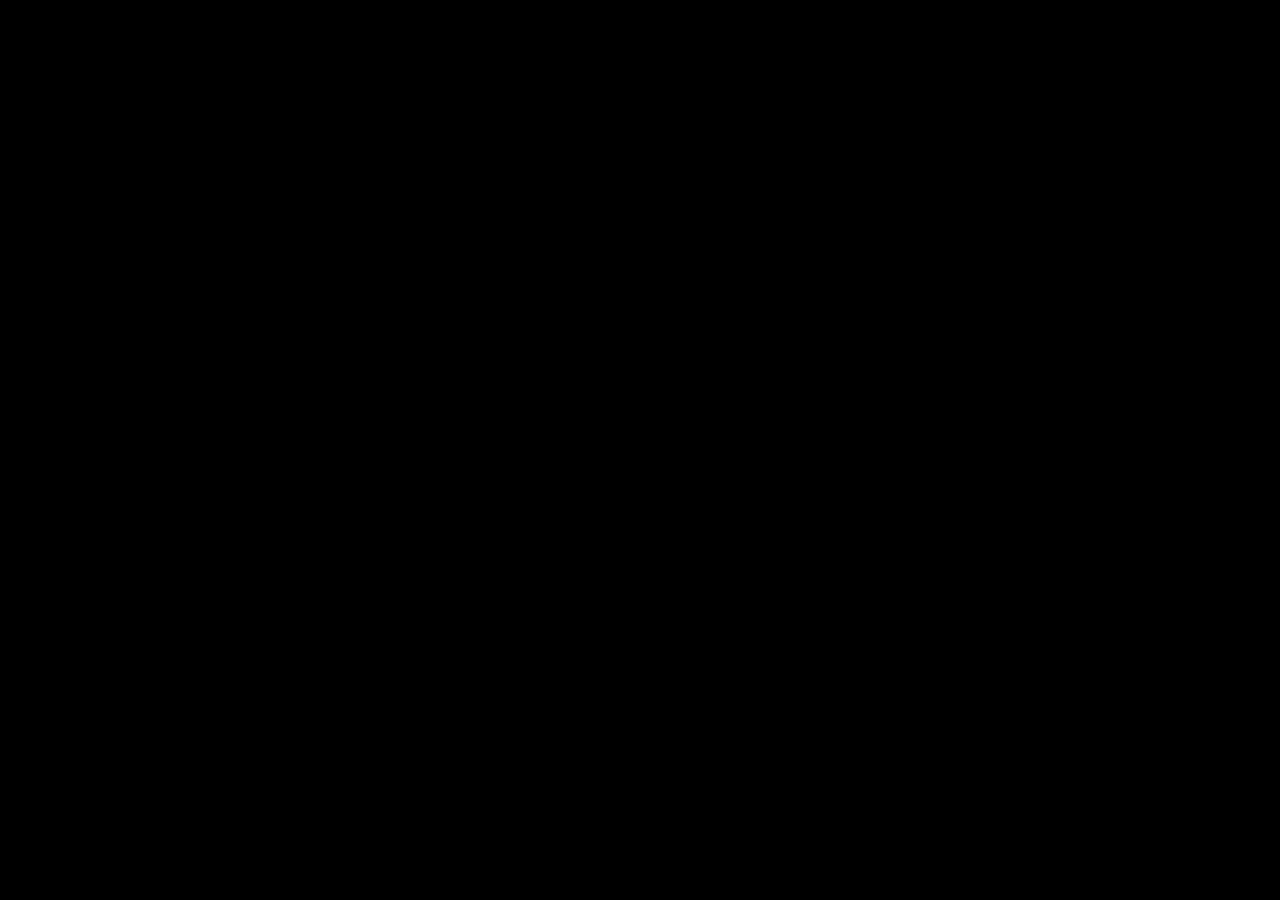
==== temp-converter/index.html @ aae02332 "Added new project: "Tempertature Converter"" ====
<!DOCTYPE html>
<html lang="">
  <head>
    <meta charset="UTF-8">
    <link rel="icon" href="/favicon.svg">
    <meta name="viewport" content="width=device-width, initial-scale=1.0">
    <link href="https://fonts.googleapis.com/css2?family=Jost:ital,wght@0,100..900;1,100..900" rel="stylesheet">
    <style>html{background-color:#000;height:100%}body{margin:0}</style>
    <title>Temperature Converter</title>
    <script type="module" crossorigin src="/assets/index-B8AOaFgh.js"></script>
    <link rel="stylesheet" crossorigin href="/assets/index-CSdoKJ3X.css">
  </head>
  <body>
    <div id="app"></div>
  </body>
</html>
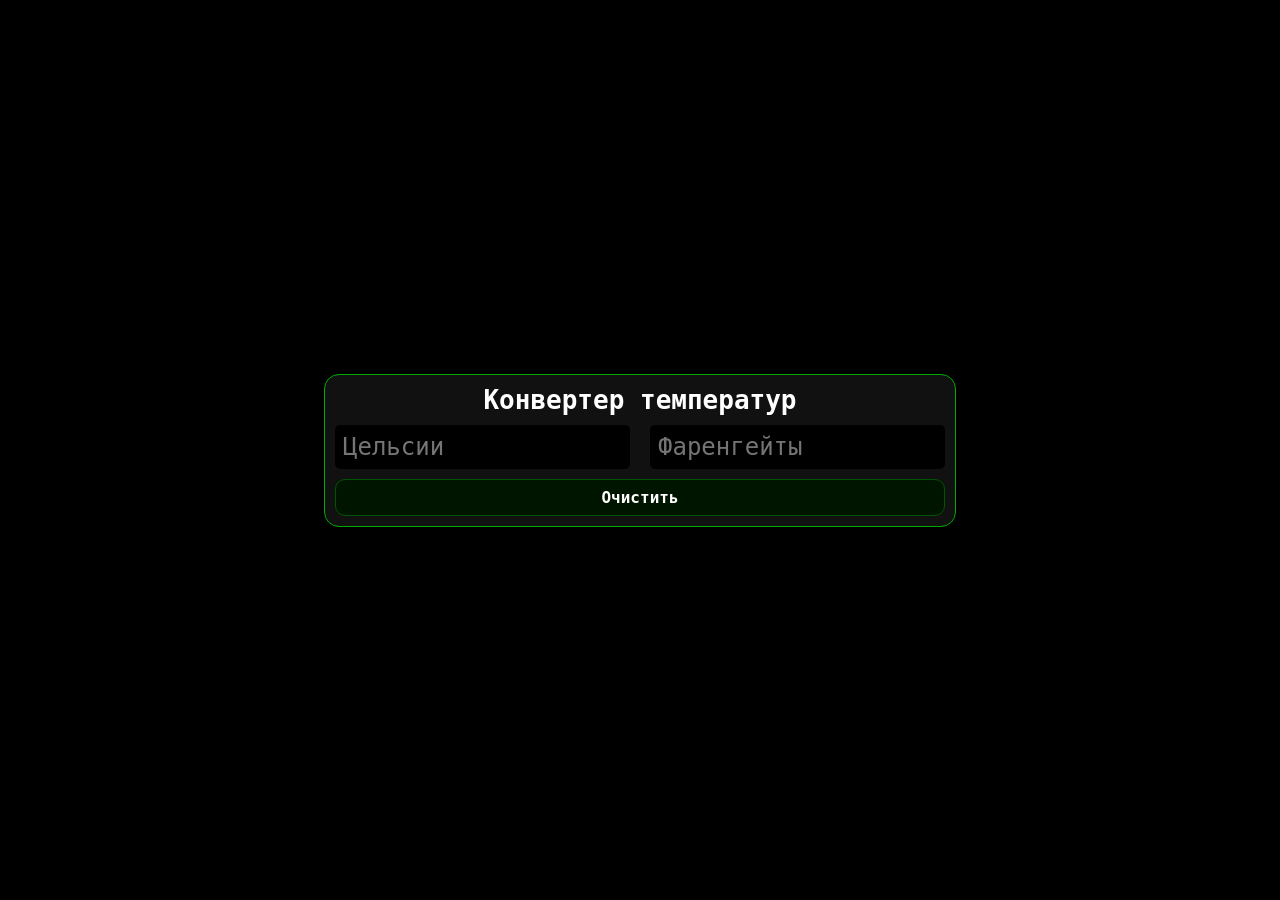
==== commit d6976d57: "Fixed bugs" ====
--- a/temp-converter/index.html
+++ b/temp-converter/index.html
@@ -2,13 +2,13 @@
 <html lang="">
   <head>
     <meta charset="UTF-8">
-    <link rel="icon" href="/favicon.svg">
+    <link rel="icon" href="/temp-converter/favicon.svg">
     <meta name="viewport" content="width=device-width, initial-scale=1.0">
     <link href="https://fonts.googleapis.com/css2?family=Jost:ital,wght@0,100..900;1,100..900" rel="stylesheet">
     <style>html{background-color:#000;height:100%}body{margin:0}</style>
     <title>Temperature Converter</title>
-    <script type="module" crossorigin src="/assets/index-B8AOaFgh.js"></script>
-    <link rel="stylesheet" crossorigin href="/assets/index-CSdoKJ3X.css">
+    <script type="module" crossorigin src="/temp-converter/assets/index-B8AOaFgh.js"></script>
+    <link rel="stylesheet" crossorigin href="/temp-converter/assets/index-CSdoKJ3X.css">
   </head>
   <body>
     <div id="app"></div>
--- a/temp-converter/assets/index-CSdoKJ3X.css
+++ b/temp-converter/assets/index-CSdoKJ3X.css
@@ -0,0 +1 @@
+*{font-family:monospace}.app{text-align:center;flex-direction:column;justify-content:center;align-items:center;min-height:100vh;margin:0;font-family:monospace;display:flex}.window{background-color:#111;border:1px solid #0a0;border-radius:15px;flex-flow:column;width:70vh;height:auto;display:flex;position:relative}.frame{display:flex}h1{color:#fff;margin:10px 0 0}button{color:#fff;background-color:#001500;border:1px solid #050;border-radius:10px;min-width:270px;font-family:monospace;font-weight:600}input[type=number]::-webkit-inner-spin-button{appearance:none;margin:0}input[type=number]::-webkit-outer-spin-button{appearance:none;margin:0}input[type=number]{-moz-appearance:textfield}input{color:#fff;background-color:#000;border:none;border-radius:5px;outline:none;width:50%;margin:10px;padding:8px;font-family:monospace;font-size:24px;font-weight:400;position:relative}button{margin:0 10px 10px;padding:8px;font-size:16px}.no-select{-webkit-user-select:none;user-select:none}
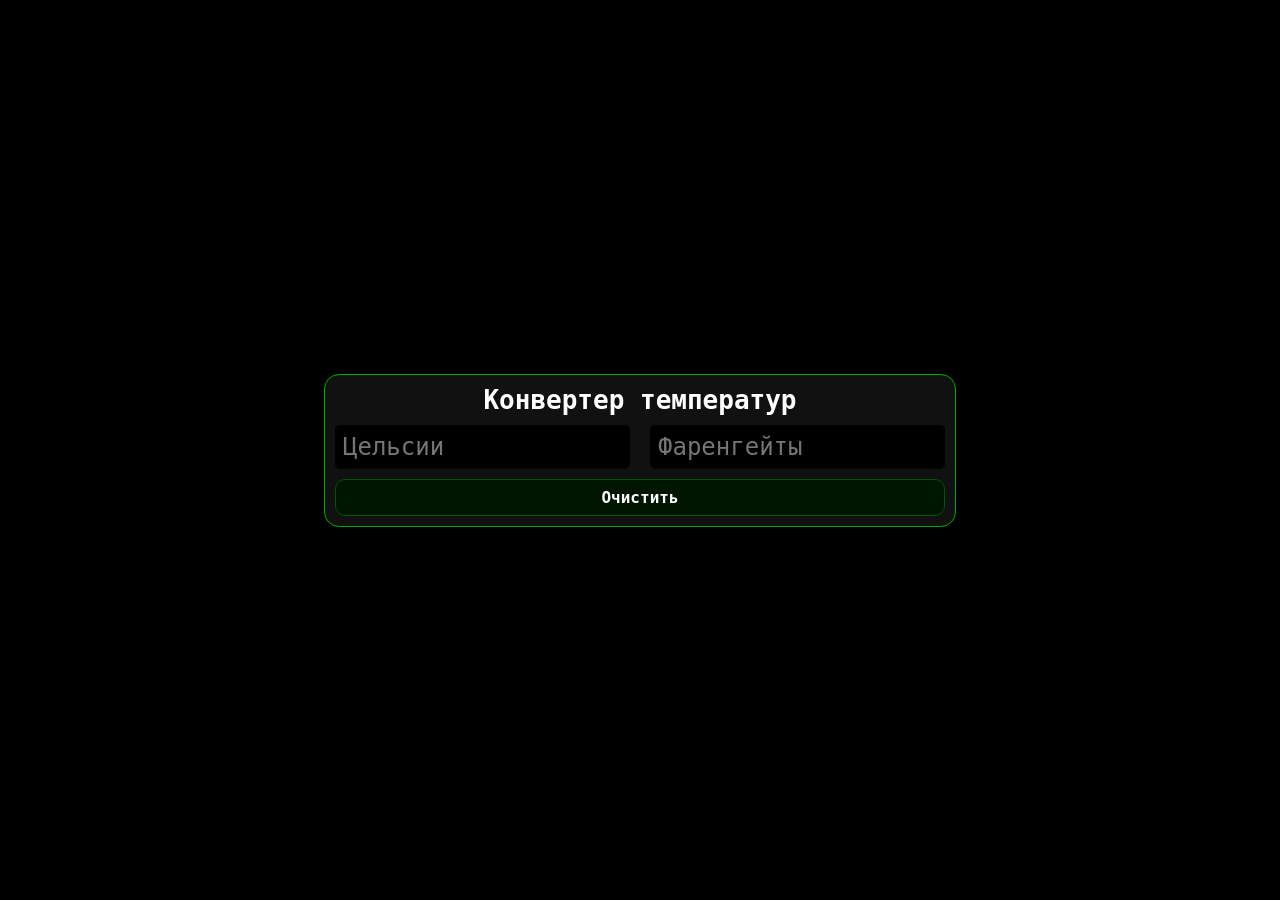
==== commit 263d0f47: "Added mini-animations" ====
--- a/temp-converter/index.html
+++ b/temp-converter/index.html
@@ -7,8 +7,8 @@
     <link href="https://fonts.googleapis.com/css2?family=Jost:ital,wght@0,100..900;1,100..900" rel="stylesheet">
     <style>html{background-color:#000;height:100%}body{margin:0}</style>
     <title>Temperature Converter</title>
-    <script type="module" crossorigin src="/temp-converter/assets/index-B8AOaFgh.js"></script>
-    <link rel="stylesheet" crossorigin href="/temp-converter/assets/index-CSdoKJ3X.css">
+    <script type="module" crossorigin src="/temp-converter/assets/index-BJA4mICn.js"></script>
+    <link rel="stylesheet" crossorigin href="/temp-converter/assets/index-CSzu82qX.css">
   </head>
   <body>
     <div id="app"></div>
--- a/temp-converter/assets/index-CSzu82qX.css
+++ b/temp-converter/assets/index-CSzu82qX.css
@@ -0,0 +1 @@
+*{font-family:monospace}.app{text-align:center;flex-direction:column;justify-content:center;align-items:center;min-height:100vh;margin:0;font-family:monospace;display:flex}.window{background-color:#111;border:1px solid #0a0;border-radius:15px;flex-flow:column;width:70vh;height:auto;display:flex;position:relative}.frame{display:flex}h1{color:#fff;margin:10px 0 0}input[type=number]::-webkit-inner-spin-button{appearance:none;margin:0}input[type=number]::-webkit-outer-spin-button{appearance:none;margin:0}input[type=number]{-moz-appearance:textfield}input{color:#fff;background-color:#000;border:none;border-radius:5px;outline:none;width:50%;margin:10px;padding:8px;font-family:monospace;font-size:24px;font-weight:400;position:relative}button{color:#fff;background-color:#001500;border:1px solid #050;border-radius:10px;min-width:270px;margin:0 10px 10px;padding:8px;font-family:monospace;font-size:16px;font-weight:600;transition:all .25s}button:hover{cursor:pointer;background-color:#003500;border-color:#007500}.no-select{-webkit-user-select:none;user-select:none}.fade-in{opacity:0;animation:.7s cubic-bezier(.22,1,.36,1) forwards fadeInUp;transform:translateY(20px)}@keyframes fadeInUp{to{opacity:1;transform:translateY(0)}}
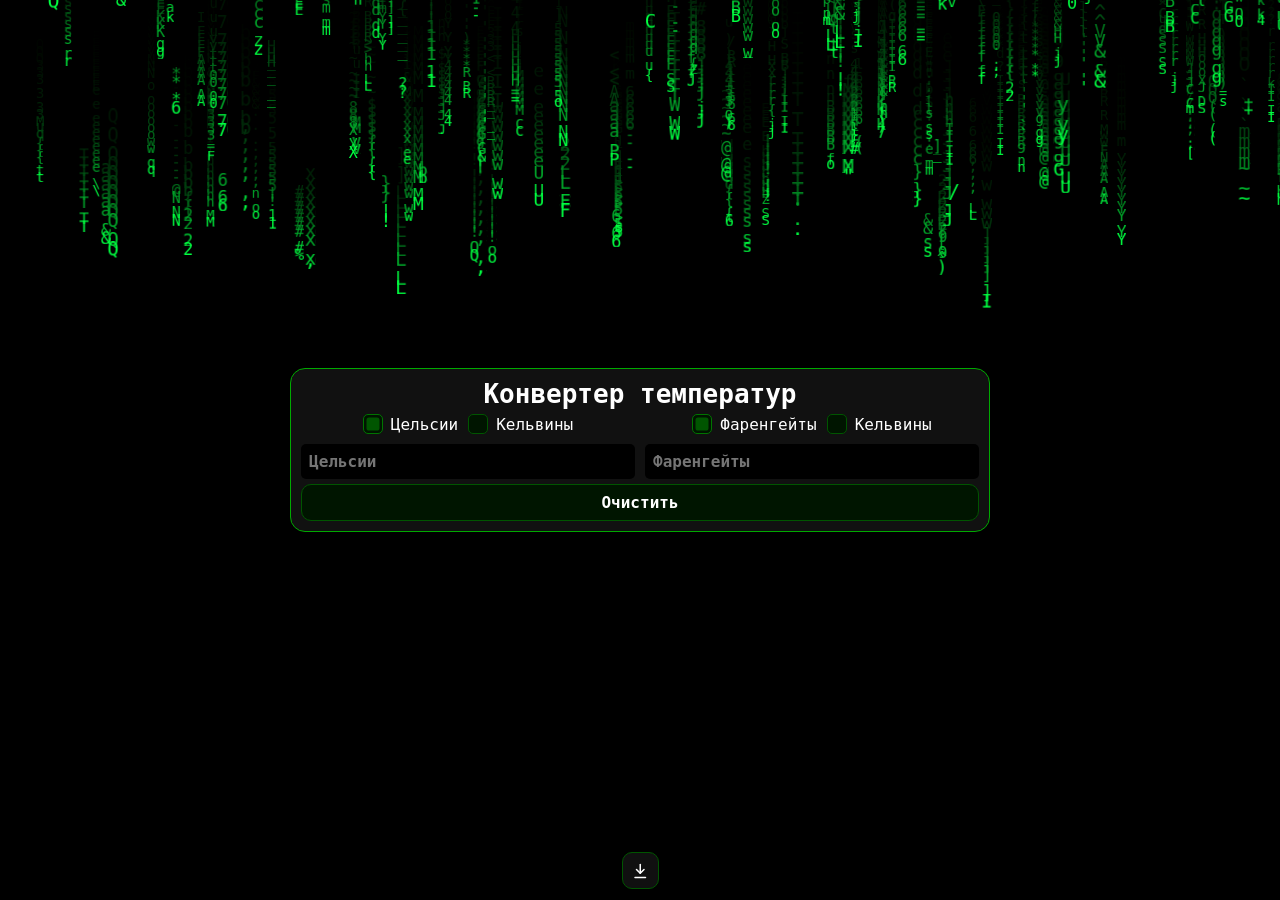
==== commit 98032a83: "Added download desktop and mobile versions button. Added matrix background." ====
--- a/temp-converter/index.html
+++ b/temp-converter/index.html
@@ -7,8 +7,8 @@
     <link href="https://fonts.googleapis.com/css2?family=Jost:ital,wght@0,100..900;1,100..900" rel="stylesheet">
     <style>html{background-color:#000;height:100%}body{margin:0}</style>
     <title>Temperature Converter</title>
-    <script type="module" crossorigin src="/temp-converter/assets/index-BJA4mICn.js"></script>
-    <link rel="stylesheet" crossorigin href="/temp-converter/assets/index-CSzu82qX.css">
+    <script type="module" crossorigin src="/temp-converter/assets/index-gzyVPrw0.js"></script>
+    <link rel="stylesheet" crossorigin href="/temp-converter/assets/index-BpkuvW3S.css">
   </head>
   <body>
     <div id="app"></div>
--- a/temp-converter/assets/index-BpkuvW3S.css
+++ b/temp-converter/assets/index-BpkuvW3S.css
@@ -0,0 +1 @@
+.matrix-bg[data-v-ba40245b]{z-index:-1;pointer-events:none;background:#000;width:1920px;height:1080px;position:fixed;inset:0}@media (width<=768px){.matrix-bg[data-v-ba40245b]{z-index:-1;pointer-events:none;background:#000;width:100%;height:100%;position:fixed;inset:0}}.download-frame[data-v-65bd5bff]{vertical-align:middle;justify-content:center;align-items:center;width:100%;height:4%;padding-bottom:15px;display:flex;position:fixed;top:95%;left:0%}.center[data-v-65bd5bff]{vertical-align:middle;background-color:#101010;border:1px solid #050;border-radius:10px;justify-content:center;align-items:center;width:35px;height:35px;transition:width .3s ease-out;display:flex;position:relative;transform:translateY(5px)}.center[data-v-65bd5bff]:hover{width:70px}.off[data-v-65bd5bff]{display:none}.download-button[data-v-65bd5bff]{background-color:#0000;border:none;width:25%;height:50%;padding:0;transition:transform .3s ease-out;position:absolute;top:50%;left:50%;transform:translate(-50%,-50%)}.center .windows-button .download[data-v-65bd5bff]{opacity:1;width:200%;height:200%;transition:opacity .3s ease-out,transform .3s ease-out;transform:translate(-25%,-25%)}.center:hover .windows-button .download[data-v-65bd5bff]{transform:translate(25%,-25%)}.center .windows-button .windows[data-v-65bd5bff]{opacity:0;transition:opacity .3s ease-out}.center:hover .windows-button[data-v-65bd5bff]{transform:translate(-150%,-50%)}.center:hover .windows-button .windows[data-v-65bd5bff]{opacity:1;transition:filter .2s ease-in-out}.center:hover .windows-button .windows[data-v-65bd5bff]:hover{filter:brightness(0)saturate()invert(35%)sepia(24%)saturate(3377%)hue-rotate(179deg)brightness(101%)contrast(114%)}.center:hover .windows-button .download[data-v-65bd5bff]{opacity:0}.center .android-button .android[data-v-65bd5bff]{opacity:0;transition:opacity .3s ease-out,filter .3s ease-in-out}.center:hover .android-button[data-v-65bd5bff]{transform:translate(50%,-50%)}.center:hover .android-button .android[data-v-65bd5bff]{opacity:1}.center:hover .android-button .android[data-v-65bd5bff]:hover{filter:brightness(0)saturate()invert(53%)sepia(84%)saturate(1828%)hue-rotate(80deg)brightness(119%)contrast(127%)}.center[data-v-65bd5bff]:after{content:"";opacity:0;background-color:#666;width:1px;height:25px;transition:opacity .3s ease-out;position:absolute;top:50%;left:50%;transform:translate(-50%,-50%)}.center[data-v-65bd5bff]:hover:after{opacity:1}.download-button img[data-v-65bd5bff]{width:100%;height:100%;position:absolute;top:0;left:0}[data-v-27d7df5f]{font-family:monospace}[data-v-27d7df5f],[data-v-27d7df5f]:after,[data-v-27d7df5f]:before{box-sizing:border-box}.app[data-v-27d7df5f]{text-align:center;flex-direction:column;justify-content:center;align-items:center;width:100%;height:100%;min-height:100vh;margin:0;font-family:monospace;display:flex}h1[data-v-27d7df5f]{color:#fff;margin:0}.window[data-v-27d7df5f]{background-color:#111;border:1px solid #0a0;border-radius:15px;flex-flow:column;width:100%;max-width:700px;height:100%;padding:10px;display:flex;position:relative}.frame[data-v-27d7df5f]{gap:10px;margin:5px 0;display:flex;position:relative}.radio-group[data-v-27d7df5f]{flex-wrap:wrap;justify-content:center;gap:10px;width:100%;height:100%;display:flex;position:relative}.radio input[type=radio][data-v-27d7df5f]{opacity:0;clip:rect(0 0 0 0);width:1px;height:1px;position:absolute;overflow:hidden}.radio[data-v-27d7df5f]{cursor:pointer;-webkit-user-select:none;user-select:none;align-items:center;display:inline-flex}.radio .radio-mark[data-v-27d7df5f]{background-color:#001500;border:1px solid #050;border-radius:25%;width:20px;height:20px;margin-right:8px;transition:border-color .25s;position:relative}.radio .radio-mark[data-v-27d7df5f]:after{content:"";background-color:#050;border-radius:20%;width:13px;height:13px;transition:transform .15s;position:absolute;top:50%;left:50%;transform:translate(-50%,-50%)scale(0)}.radio input[type=radio]:checked+.radio-mark[data-v-27d7df5f]{border-color:#007500}.radio input[type=radio]:checked+.radio-mark[data-v-27d7df5f]:after{transform:translate(-50%,-50%)scale(1)}.radio .radio-text[data-v-27d7df5f]{color:#fff;font-family:monospace;font-size:16px}input[type=number][data-v-27d7df5f]::-webkit-inner-spin-button{appearance:none;margin:0}input[type=number][data-v-27d7df5f]::-webkit-outer-spin-button{appearance:none;margin:0}input[type=number][data-v-27d7df5f]{appearance:textfield}input[data-v-27d7df5f]{color:#fff;background-color:#000;border:none;border-radius:5px;outline:none;width:100%;padding:8px;font-family:monospace;font-size:16px;font-weight:600;position:relative}button[data-v-27d7df5f]{color:#fff;background-color:#001500;border:1px solid #050;border-radius:10px;width:100%;padding:8px;font-family:monospace;font-size:16px;font-weight:600;transition:all .25s}button[data-v-27d7df5f]:hover{cursor:pointer;background-color:#003500;border-color:#007500}.no-select[data-v-27d7df5f]{-webkit-user-select:none;user-select:none}.fade-in[data-v-27d7df5f]{opacity:0;animation:.7s cubic-bezier(.22,1,.36,1) forwards fadeInUp-27d7df5f;transform:translateY(20px)}@keyframes fadeInUp-27d7df5f{to{opacity:1;transform:translateY(0)}}
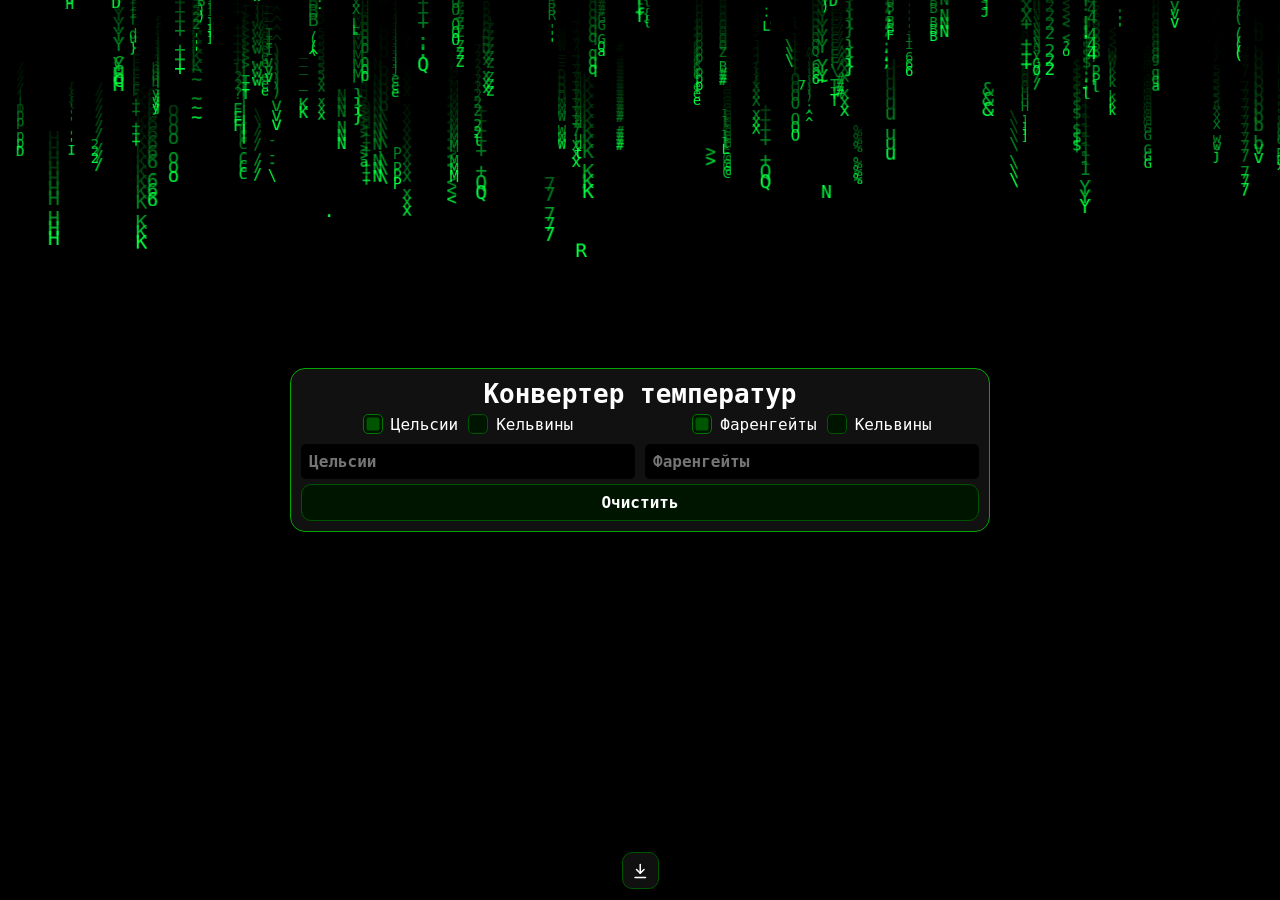
==== commit 461ed902: "Little changes" ====
--- a/temp-converter/index.html
+++ b/temp-converter/index.html
@@ -7,8 +7,8 @@
     <link href="https://fonts.googleapis.com/css2?family=Jost:ital,wght@0,100..900;1,100..900" rel="stylesheet">
     <style>html{background-color:#000;height:100%}body{margin:0}</style>
     <title>Temperature Converter</title>
-    <script type="module" crossorigin src="/temp-converter/assets/index-gzyVPrw0.js"></script>
-    <link rel="stylesheet" crossorigin href="/temp-converter/assets/index-BpkuvW3S.css">
+    <script type="module" crossorigin src="/temp-converter/assets/index-CIMyiCmM.js"></script>
+    <link rel="stylesheet" crossorigin href="/temp-converter/assets/index-BG92VA3x.css">
   </head>
   <body>
     <div id="app"></div>
--- a/temp-converter/assets/index-BG92VA3x.css
+++ b/temp-converter/assets/index-BG92VA3x.css
@@ -0,0 +1 @@
+.matrix-bg[data-v-ba40245b]{z-index:-1;pointer-events:none;background:#000;width:1920px;height:1080px;position:fixed;inset:0}@media (width<=768px){.matrix-bg[data-v-ba40245b]{z-index:-1;pointer-events:none;background:#000;width:100%;height:100%;position:fixed;inset:0}}.download-frame[data-v-65bd5bff]{vertical-align:middle;justify-content:center;align-items:center;width:100%;height:4%;padding-bottom:15px;display:flex;position:fixed;top:95%;left:0%}.center[data-v-65bd5bff]{vertical-align:middle;background-color:#101010;border:1px solid #050;border-radius:10px;justify-content:center;align-items:center;width:35px;height:35px;transition:width .3s ease-out;display:flex;position:relative;transform:translateY(5px)}.center[data-v-65bd5bff]:hover{width:70px}.off[data-v-65bd5bff]{display:none}.download-button[data-v-65bd5bff]{background-color:#0000;border:none;width:25%;height:50%;padding:0;transition:transform .3s ease-out;position:absolute;top:50%;left:50%;transform:translate(-50%,-50%)}.center .windows-button .download[data-v-65bd5bff]{opacity:1;width:200%;height:200%;transition:opacity .3s ease-out,transform .3s ease-out;transform:translate(-25%,-25%)}.center:hover .windows-button .download[data-v-65bd5bff]{transform:translate(25%,-25%)}.center .windows-button .windows[data-v-65bd5bff]{opacity:0;transition:opacity .3s ease-out}.center:hover .windows-button[data-v-65bd5bff]{transform:translate(-150%,-50%)}.center:hover .windows-button .windows[data-v-65bd5bff]{opacity:1;transition:filter .2s ease-in-out}.center:hover .windows-button .windows[data-v-65bd5bff]:hover{filter:brightness(0)saturate()invert(35%)sepia(24%)saturate(3377%)hue-rotate(179deg)brightness(101%)contrast(114%)}.center:hover .windows-button .download[data-v-65bd5bff]{opacity:0}.center .android-button .android[data-v-65bd5bff]{opacity:0;transition:opacity .3s ease-out,filter .3s ease-in-out}.center:hover .android-button[data-v-65bd5bff]{transform:translate(50%,-50%)}.center:hover .android-button .android[data-v-65bd5bff]{opacity:1}.center:hover .android-button .android[data-v-65bd5bff]:hover{filter:brightness(0)saturate()invert(53%)sepia(84%)saturate(1828%)hue-rotate(80deg)brightness(119%)contrast(127%)}.center[data-v-65bd5bff]:after{content:"";opacity:0;background-color:#666;width:1px;height:25px;transition:opacity .3s ease-out;position:absolute;top:50%;left:50%;transform:translate(-50%,-50%)}.center[data-v-65bd5bff]:hover:after{opacity:1}.download-button img[data-v-65bd5bff]{width:100%;height:100%;position:absolute;top:0;left:0}[data-v-31e58e38]{font-family:monospace}[data-v-31e58e38],[data-v-31e58e38]:after,[data-v-31e58e38]:before{box-sizing:border-box}.app[data-v-31e58e38]{text-align:center;flex-direction:column;justify-content:center;align-items:center;width:100%;height:100%;min-height:100dvh;margin:0;font-family:monospace;display:flex}h1[data-v-31e58e38]{color:#fff;margin:0}.window[data-v-31e58e38]{background-color:#111;border:1px solid #0a0;border-radius:15px;flex-flow:column;width:100%;max-width:700px;height:100%;padding:10px;display:flex;position:relative}.frame[data-v-31e58e38]{gap:10px;margin:5px 0;display:flex;position:relative}.radio-group[data-v-31e58e38]{flex-wrap:wrap;justify-content:center;gap:10px;width:100%;height:100%;display:flex;position:relative}.radio input[type=radio][data-v-31e58e38]{opacity:0;clip:rect(0 0 0 0);width:1px;height:1px;position:absolute;overflow:hidden}.radio[data-v-31e58e38]{cursor:pointer;-webkit-user-select:none;user-select:none;align-items:center;display:inline-flex}.radio .radio-mark[data-v-31e58e38]{background-color:#001500;border:1px solid #050;border-radius:25%;width:20px;height:20px;margin-right:8px;transition:border-color .25s;position:relative}.radio .radio-mark[data-v-31e58e38]:after{content:"";background-color:#050;border-radius:20%;width:13px;height:13px;transition:transform .15s;position:absolute;top:50%;left:50%;transform:translate(-50%,-50%)scale(0)}.radio input[type=radio]:checked+.radio-mark[data-v-31e58e38]{border-color:#007500}.radio input[type=radio]:checked+.radio-mark[data-v-31e58e38]:after{transform:translate(-50%,-50%)scale(1)}.radio .radio-text[data-v-31e58e38]{color:#fff;font-family:monospace;font-size:16px}input[type=number][data-v-31e58e38]::-webkit-inner-spin-button{appearance:none;margin:0}input[type=number][data-v-31e58e38]::-webkit-outer-spin-button{appearance:none;margin:0}input[type=number][data-v-31e58e38]{appearance:textfield}input[data-v-31e58e38]{color:#fff;background-color:#000;border:none;border-radius:5px;outline:none;width:100%;padding:8px;font-family:monospace;font-size:16px;font-weight:600;position:relative}button[data-v-31e58e38]{color:#fff;background-color:#001500;border:1px solid #050;border-radius:10px;width:100%;padding:8px;font-family:monospace;font-size:16px;font-weight:600;transition:all .25s}button[data-v-31e58e38]:hover{cursor:pointer;background-color:#003500;border-color:#007500}.no-select[data-v-31e58e38]{-webkit-user-select:none;user-select:none}.fade-in[data-v-31e58e38]{opacity:0;animation:.7s cubic-bezier(.22,1,.36,1) forwards fadeInUp-31e58e38;transform:translateY(20px)}@keyframes fadeInUp-31e58e38{to{opacity:1;transform:translateY(0)}}
